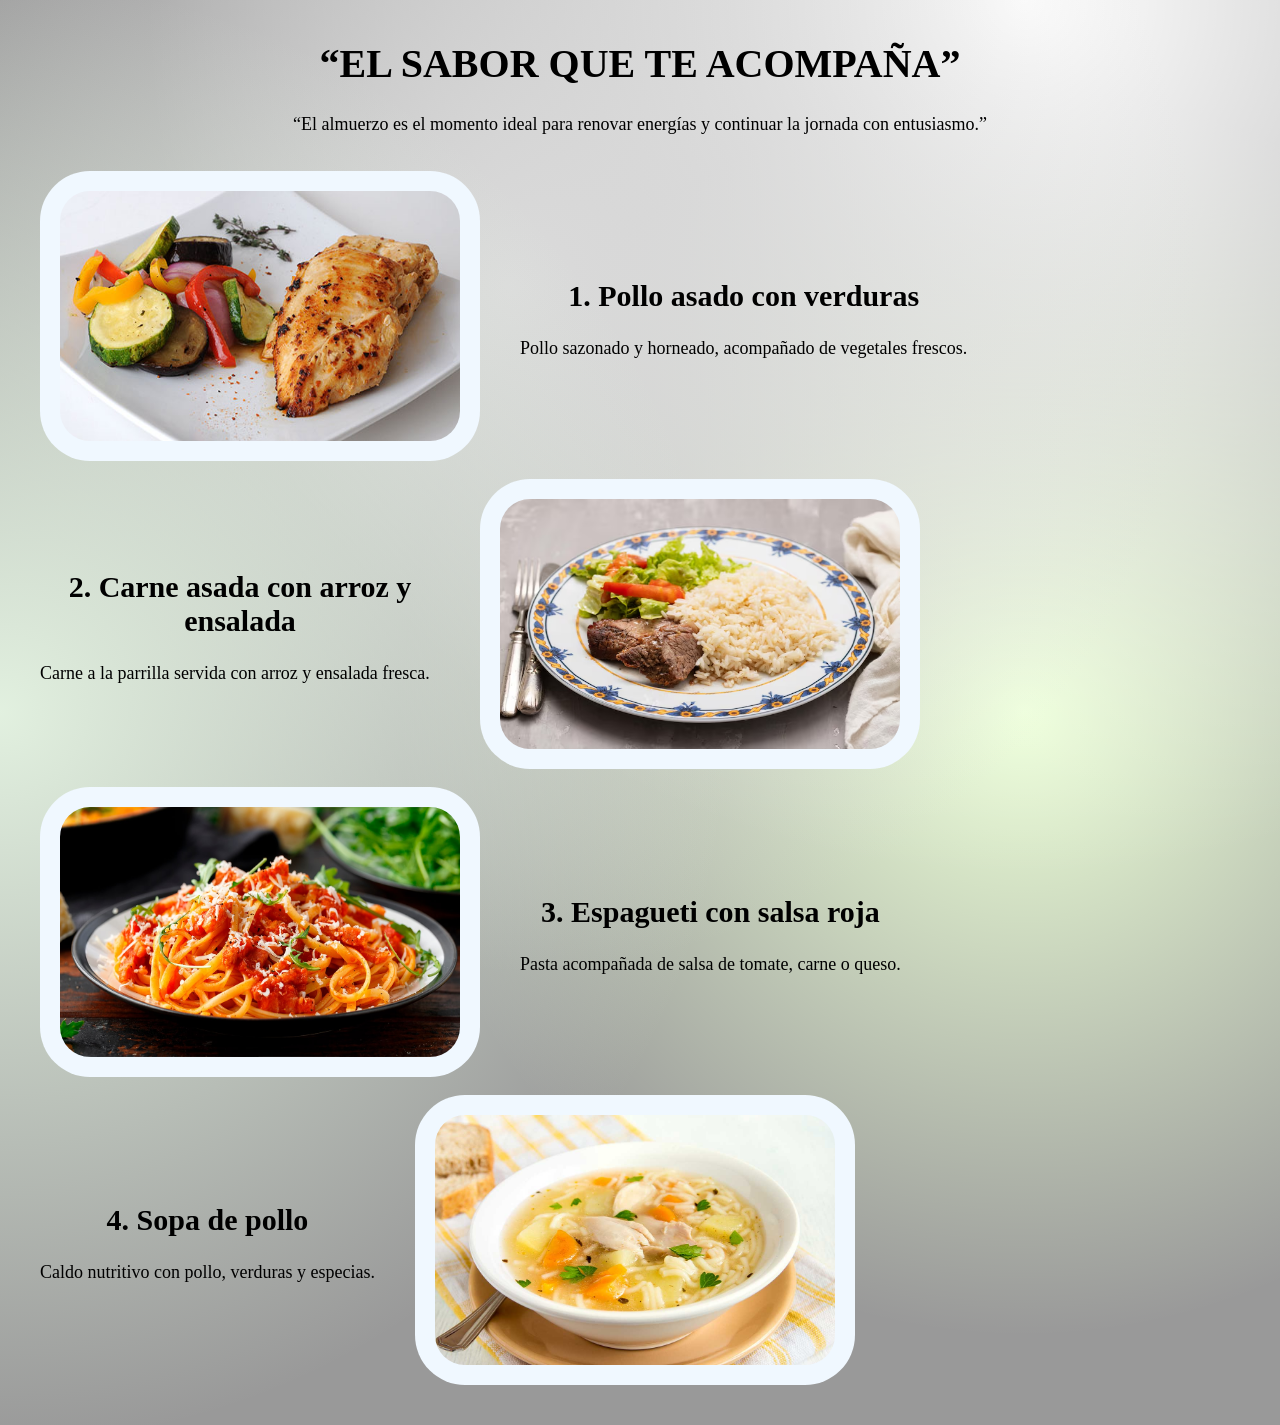
==== Almuerzo.html @ 42865bd4 "Subir antes" ====
<!DOCTYPE html>
<html lang="en">
<head>
    <meta charset="UTF-8">
    <meta name="viewport" content="width=device-width, initial-scale=1.0">
    <title>ALMUERZOS</title>
    <link rel="stylesheet" href="Almuerzo.css">
</head>
<body>
    <h1>“EL SABOR QUE TE ACOMPAÑA”</h1>
    <p>“El almuerzo es el momento ideal para renovar energías y continuar la jornada con entusiasmo.”</p>
    <br>
    <div class="imagen1">
  <img src="Imágenes/pollo-asado.jpg" alt="Almuerzo">
 <div class="texto1">
    <h2>1. Pollo asado con verduras</h2>
    <p class="estilo">Pollo sazonado y horneado, acompañado de vegetales frescos.</p>
  </div>
 </div>
 <br>
 <div class="creacion">
  <div class="texto">
    <h2>2. Carne asada con arroz y ensalada</h2>
    <p class="estilo">Carne a la parrilla servida con arroz y ensalada fresca.</p>
  </div>
 <img src="Imágenes/carne-asada.avif" alt="Almuerzo2">
</div>
<br>
<div class="imagen1">
  <img src="Imágenes/pasta.jfif" alt="Almuerzo3">
 <div class="texto1">
    <h2>3. Espagueti con salsa roja</h2>
    <p class="estilo">Pasta acompañada de salsa de tomate, carne o queso.</p>
  </div>
 </div>
 <br>
 <div class="creacion">
  <div class="texto">
    <h2>4. Sopa de pollo</h2>
    <p class="estilo">Caldo nutritivo con pollo, verduras y especias.</p>
  </div>
 <img src="Imágenes/caldo.jpg" alt="Almuerzo4">
</div>
</body>
</html>
---- Almuerzo.css ----
body{
    margin: 40px;
    background-color: hsla(0, 0%, 60%, 1);
    background-image: radial-gradient(circle at 0% 50%, hsla(112, 37%, 91%, 1) 0%, transparent 50%), radial-gradient(circle at 40% 20%, hsla(27, 0%, 86%, 1) 0%, transparent 50%), radial-gradient(circle at 80% 0%, hsla(189, 0%, 100%, 1) 0%, transparent 50%), radial-gradient(circle at 80% 50%, hsla(89, 100%, 92%, 1) 0%, transparent 50%);
    background-blend-mode: normal, normal, normal, normal;
}

h1 {
    text-align: center;
    text-decoration: solid;
    font-family: 'Times New Roman', Times, serif;
    font-size: 40px;
}

p {
    text-align: center;
    font-family: Georgia, 'Times New Roman', Times, serif;
    font-size: 18px;
}

.imagen1{
  display: flex;
  align-items: center; 
  gap: 40px;
}

img {
  width: 400px;
  height: 250px;
  padding: 20px;
  background-color: aliceblue;
}

.texto {
  max-width: 400px;
}

.creacion {
  display: flex;
  align-items: center;
  gap: 40px;
}

img {
  width: 400px;
  height: 250px;
  border-radius: 50px;
}

h2 {
    text-align: center;
    font-size: 30px;
}

.estilo {
    text-align: justify;
}

img:hover {
    color: orangered;
    background-color: hsla(185, 0%, 100%, 1);
    background-image: radial-gradient(circle at 91% 11%, hsla(66, 100%, 88%, 0.66) 4.038772213247173%, transparent 37.2265767974114%), radial-gradient(circle at 66% 37%, hsla(16, 100%, 88%, 1) 0%, transparent 63.33640956108327%), radial-gradient(circle at 36% 87%, hsla(0, 100%, 88%, 0.84) 12.107536057085522%, transparent 63.33640956108327%);
    background-blend-mode: normal, normal, normal;
}
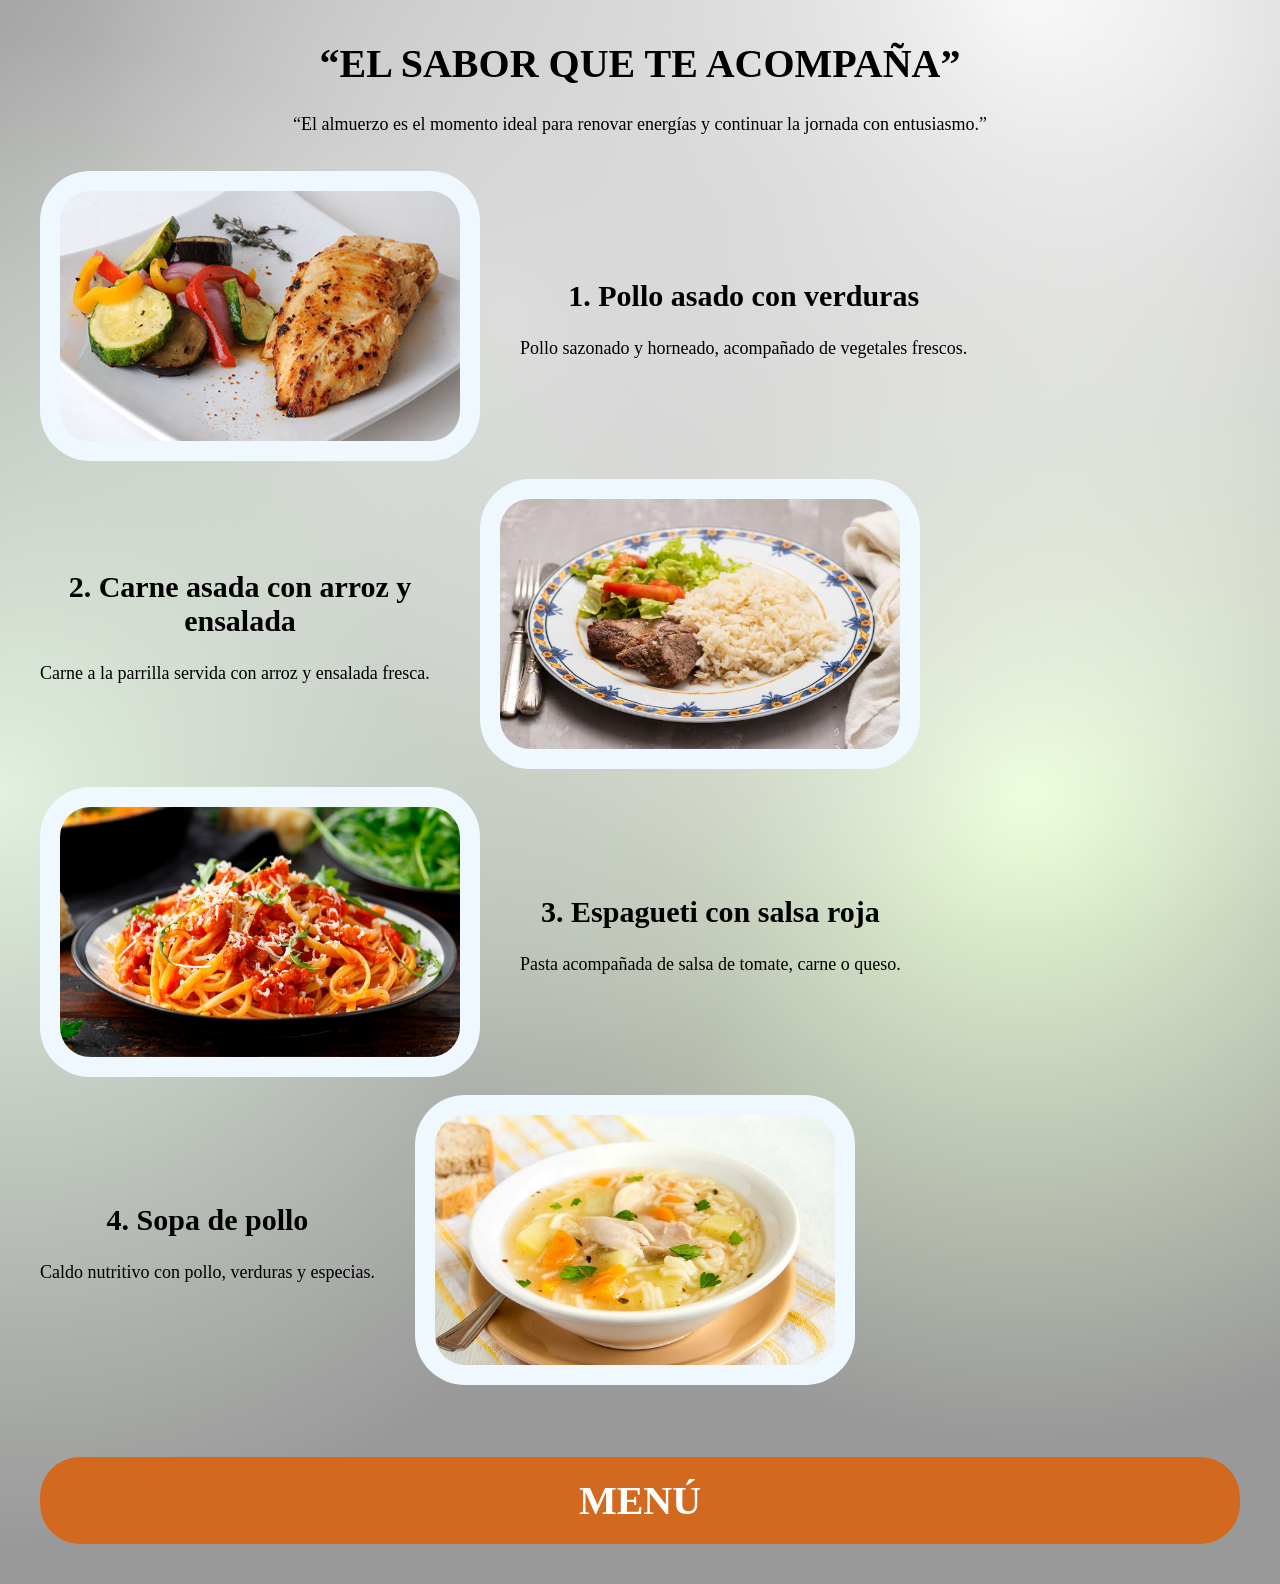
==== commit aa839fa1: "botones" ====
--- a/Almuerzo.html
+++ b/Almuerzo.html
@@ -4,7 +4,7 @@
     <meta charset="UTF-8">
     <meta name="viewport" content="width=device-width, initial-scale=1.0">
     <title>ALMUERZOS</title>
-    <link rel="stylesheet" href="Almuerzo.css">
+    <link rel="stylesheet" href="Desayuno.css">
 </head>
 <body>
     <h1>“EL SABOR QUE TE ACOMPAÑA”</h1>
@@ -41,5 +41,10 @@
   </div>
  <img src="Imágenes/caldo.jpg" alt="Almuerzo4">
 </div>
+<br>
+<br>
+<br>
+<br>
+<a href="Proyecto.html" class="boton">MENÚ</a>
 </body>
 </html>
--- a/Desayuno.css
+++ b/Desayuno.css
@@ -0,0 +1,154 @@
+body{
+    margin: 40px;
+    background-color: hsla(0, 0%, 60%, 1);
+    background-image: radial-gradient(circle at 0% 50%, hsla(112, 37%, 91%, 1) 0%, transparent 50%), radial-gradient(circle at 40% 20%, hsla(27, 0%, 86%, 1) 0%, transparent 50%), radial-gradient(circle at 80% 0%, hsla(189, 0%, 100%, 1) 0%, transparent 50%), radial-gradient(circle at 80% 50%, hsla(89, 100%, 92%, 1) 0%, transparent 50%);
+    background-blend-mode: normal, normal, normal, normal;
+}
+
+h1 {
+    text-align: center;
+    text-decoration: solid;
+    font-family: 'Times New Roman', Times, serif;
+    font-size: 40px;
+}
+
+p {
+    text-align: center;
+    font-family: Georgia, 'Times New Roman', Times, serif;
+    font-size: 18px;
+}
+
+.imagen1{
+  display: flex;
+  align-items: center;
+  gap: 40px; 
+}
+
+img {
+  width: 400px;
+  height: 250px;
+  padding: 20px;
+  background-color: aliceblue;
+  transition:0.5s;
+
+}
+
+.texto {
+  max-width: 400px;
+}
+
+.creacion {
+  display: flex;
+  align-items: center;
+  gap: 40px;
+}
+
+img {
+  width: 400px;
+  height: 250px;
+  border-radius: 50px;
+}
+
+h2 {
+    text-align: center;
+    font-size: 30px;
+}
+
+.estilo {
+    text-align: justify;
+}
+
+img:hover {
+    color: orangered;
+    background-color: hsla(185, 0%, 100%, 1);
+    background-image: radial-gradient(circle at 91% 11%, hsla(66, 100%, 88%, 0.66) 4.038772213247173%, transparent 37.2265767974114%), radial-gradient(circle at 66% 37%, hsla(16, 100%, 88%, 1) 0%, transparent 63.33640956108327%), radial-gradient(circle at 36% 87%, hsla(0, 100%, 88%, 0.84) 12.107536057085522%, transparent 63.33640956108327%);
+    background-blend-mode: normal, normal, normal;
+    transform:scale(1.03);
+    box-shadow: 0 0 60px orangered;
+}
+
+
+@media screen and (max-width: 768px){
+
+    body{
+        margin: 15px;
+    }
+
+    h1{
+        font-size: 28px;
+    }
+
+    h2{
+        font-size: 24px;
+    }
+
+    p,
+    .estilo{
+        font-size: 16px;
+    }
+
+    .imagen1,
+    .creacion{
+        flex-direction: column;
+        text-align: center;
+        gap: 20px;
+    }
+
+    img{
+        max-width: 100%;
+        padding: 10px;
+    }
+
+    .texto,
+    .texto1{
+        max-width: 100%;
+    }
+}
+
+@media screen and (max-width: 480px){
+
+    h1{
+        font-size: 22px;
+    }
+
+    h2{
+        font-size: 20px;
+    }
+
+    p,
+    .estilo{
+        font-size: 15px;
+    }
+
+    body{
+        margin: 10px;
+    }
+}
+
+.boton{
+    background-color: chocolate;
+    color: white;
+    border: none;
+    padding: 15px 32px;
+    text-decoration: none;
+    font-size: 40px;
+    border-radius: 12px;
+    font-family: 'Times New Roman', Times, serif;
+    display: block;
+    margin: auto;
+    padding: 20px 15px;
+    border-radius: 40px;
+    font-weight: 700;
+    text-align: center;
+    transition: 0.5s;
+}
+
+a:hover {
+    color: white;
+    padding: 25px 30px;
+    background-color: hsla(26, 100%, 4%, 1);
+    background-image: radial-gradient(circle at 9% 15%, hsla(24, 100%, 10%, 1) 2.4015369836695486%, transparent 53.48241393046237%), radial-gradient(circle at 100% 100%, hsla(26, 100%, 4%, 1) 0%, transparent 76.36516261032061%), radial-gradient(circle at 8% 98%, hsla(26, 100%, 4%, 1) 0%, transparent 77%), radial-gradient(circle at 98% 3%, hsla(25, 100%, 49%, 1) 39.8090373542192%, transparent 150%);
+    background-blend-mode: normal, normal, normal, normal;
+    transform: scale(1.03);
+    box-shadow: 0 0 60px orangered;
+}
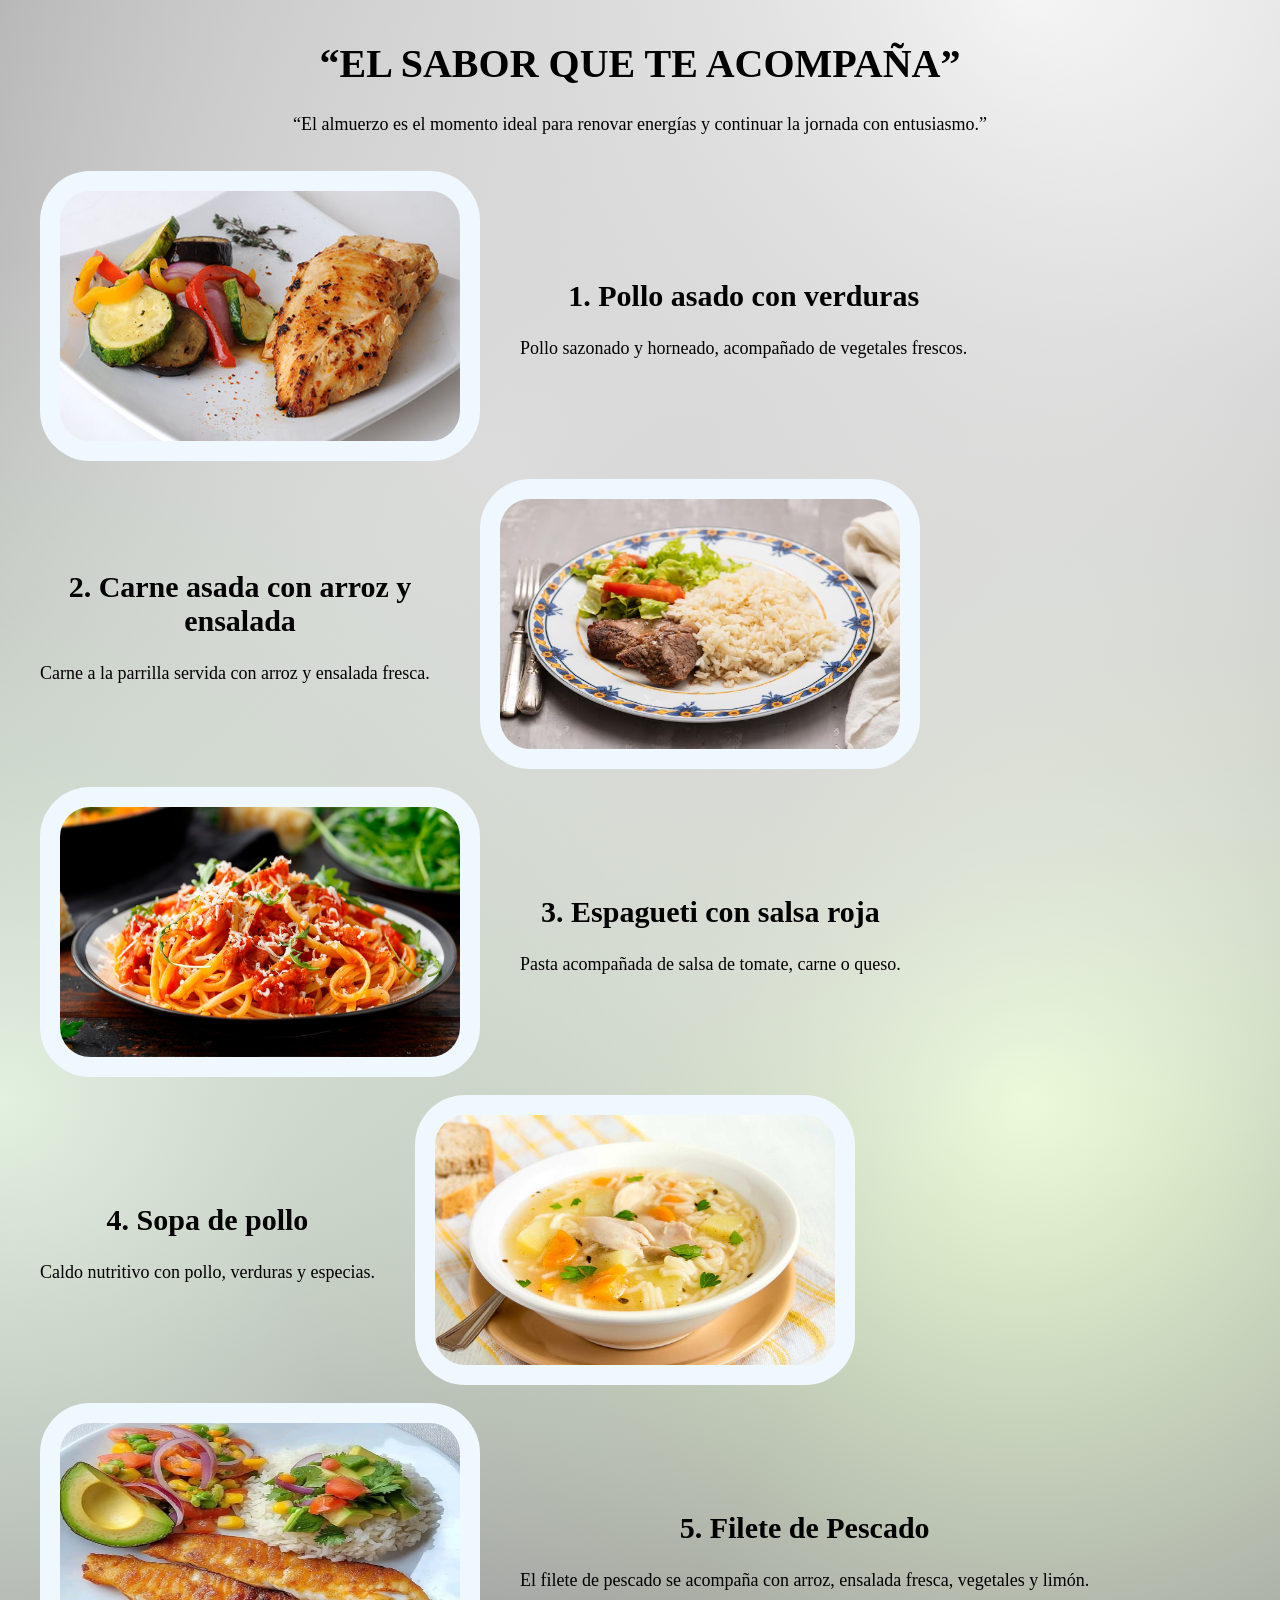
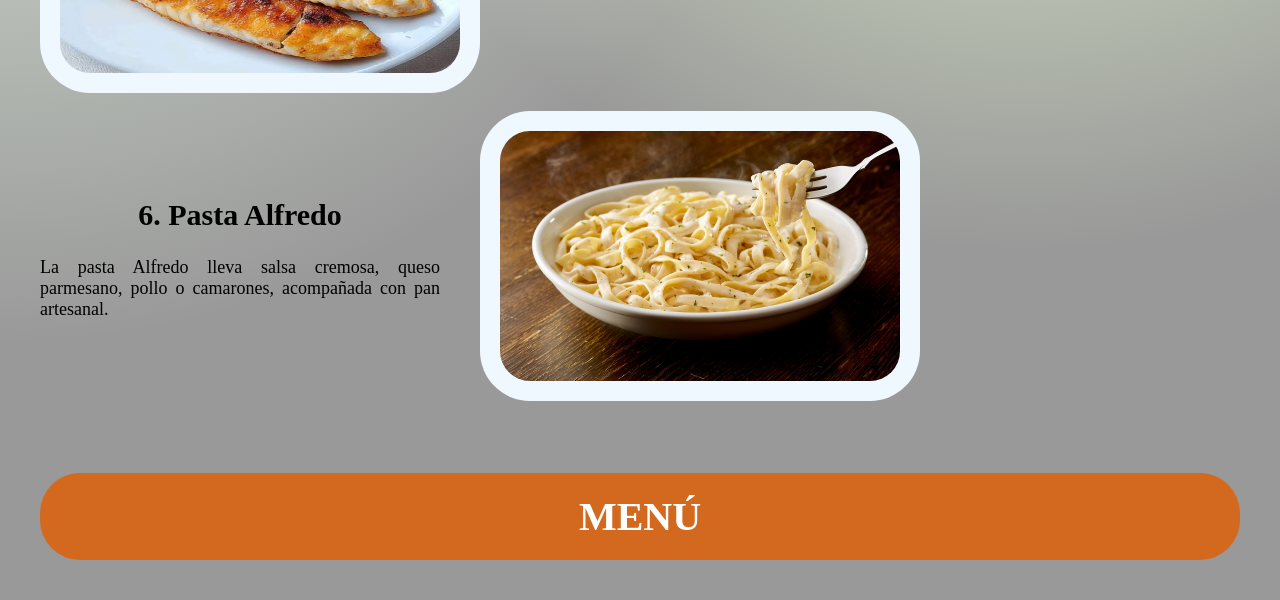
==== commit 4f8a7a87: "imagenes" ====
--- a/Almuerzo.html
+++ b/Almuerzo.html
@@ -42,6 +42,23 @@
  <img src="Imágenes/caldo.jpg" alt="Almuerzo4">
 </div>
 <br>
+<div class="imagen1">
+  <img src="Imágenes/filete 2.jpg" alt="Almuerzo5">
+ <div class="texto1">
+    <h2>5. Filete de Pescado</h2>
+    <p class="estilo">El filete de pescado se acompaña con arroz, ensalada fresca, vegetales y limón.</p>
+  </div>
+ </div>
+ <br>
+ <div class="creacion">
+  <div class="texto">
+    <h2>6. Pasta Alfredo</h2>
+    <p class="estilo">La pasta Alfredo lleva salsa cremosa, queso parmesano, pollo o camarones,
+       acompañada con pan artesanal.</p>
+  </div>
+ <img src="Imágenes/pastaalfredo.jfif" alt="Almuerzo6">
+</div>
+<br>
 <br>
 <br>
 <br>
--- a/Desayuno.css
+++ b/Desayuno.css
@@ -25,7 +25,6 @@
 }
 
 img {
-  width: 400px;
   height: 250px;
   padding: 20px;
   background-color: aliceblue;
@@ -43,10 +42,12 @@
   gap: 40px;
 }
 
-img {
-  width: 400px;
-  height: 250px;
-  border-radius: 50px;
+img{
+    width: 100%;
+    max-width: 400px;
+    height: 250PX;
+    padding: 20px;
+    border-radius: 50px;
 }
 
 h2 {
@@ -71,7 +72,7 @@
 @media screen and (max-width: 768px){
 
     body{
-        margin: 15px;
+        margin: 10px;
     }
 
     h1{
@@ -79,11 +80,10 @@
     }
 
     h2{
-        font-size: 24px;
+        font-size: 22px;
     }
 
-    p,
-    .estilo{
+    p{
         font-size: 16px;
     }
 
@@ -91,37 +91,21 @@
     .creacion{
         flex-direction: column;
         text-align: center;
-        gap: 20px;
     }
 
     img{
+        width: 250px;
         max-width: 100%;
-        padding: 10px;
+        height: 175PX;
     }
 
     .texto,
     .texto1{
         max-width: 100%;
     }
-}
 
-@media screen and (max-width: 480px){
-
-    h1{
-        font-size: 22px;
-    }
-
-    h2{
-        font-size: 20px;
-    }
-
-    p,
     .estilo{
-        font-size: 15px;
-    }
-
-    body{
-        margin: 10px;
+        text-align: center;
     }
 }
 
@@ -151,4 +135,4 @@
     background-blend-mode: normal, normal, normal, normal;
     transform: scale(1.03);
     box-shadow: 0 0 60px orangered;
-}+}
